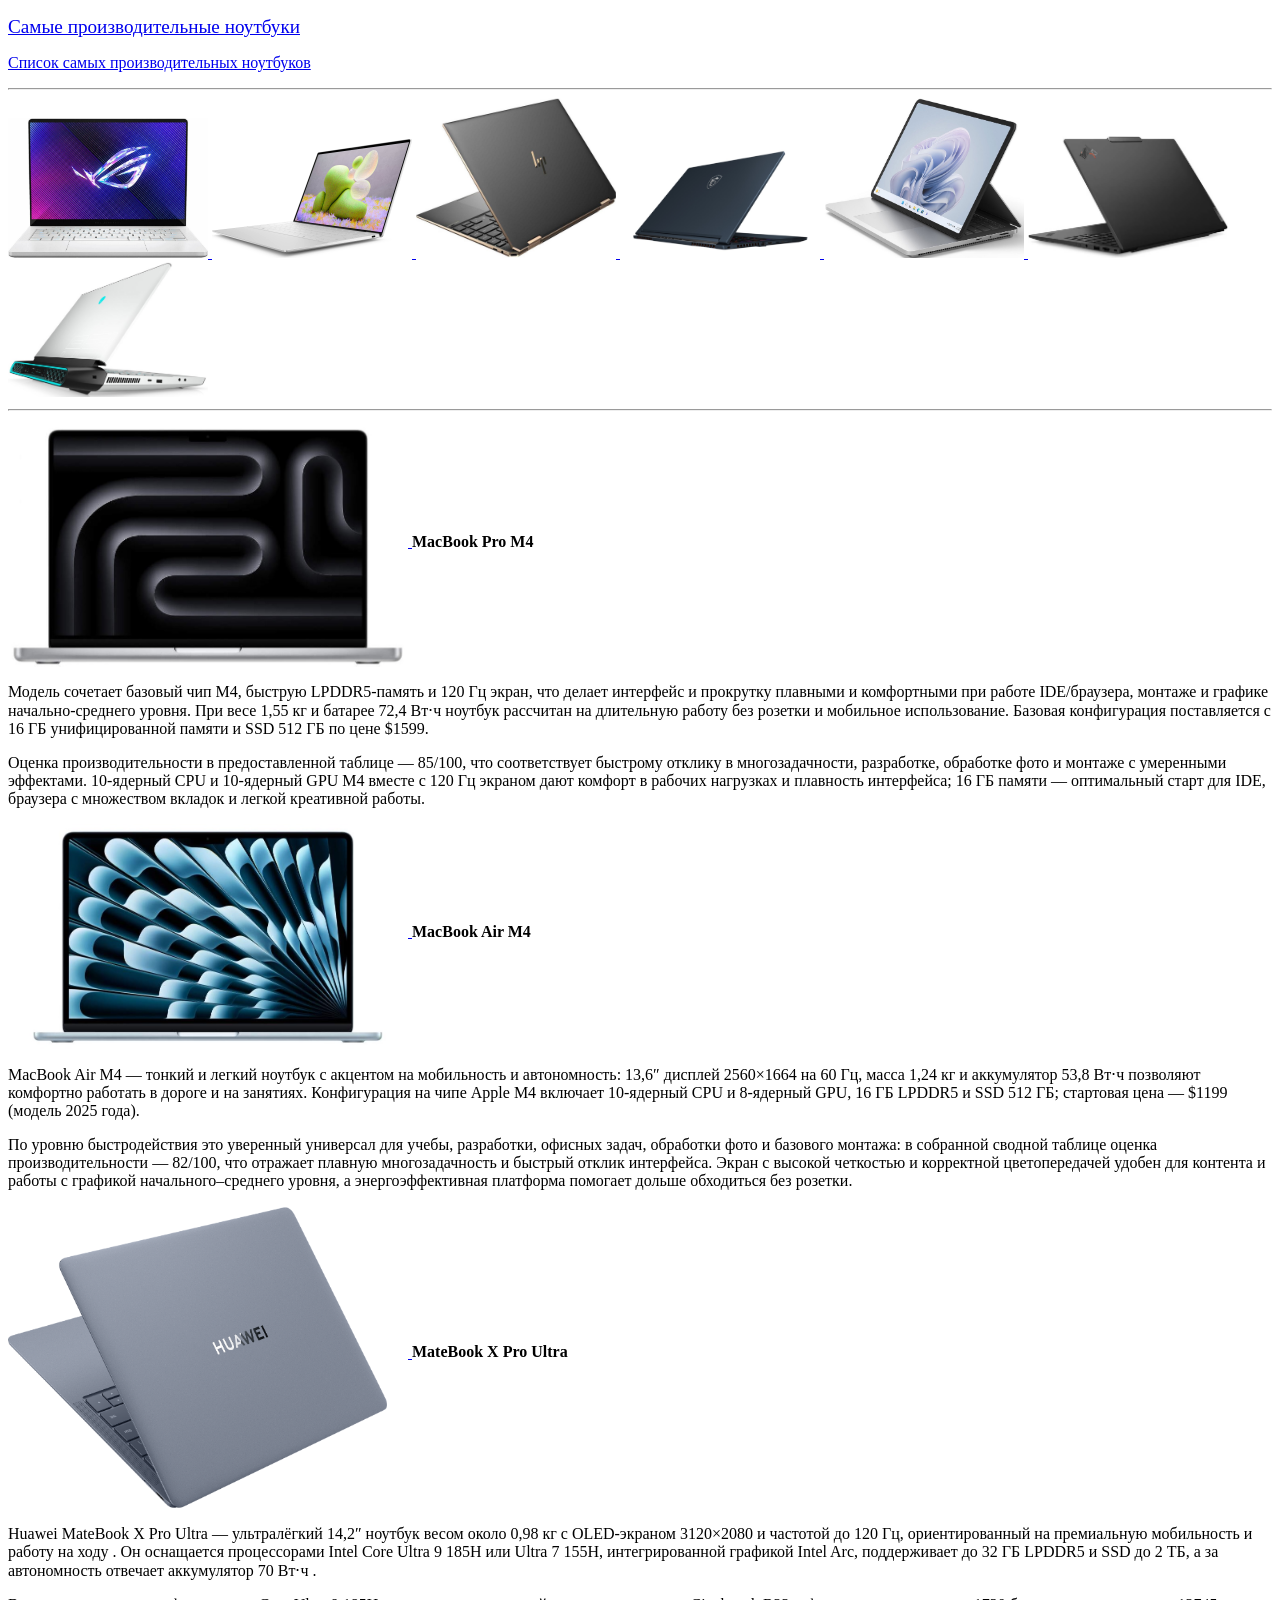
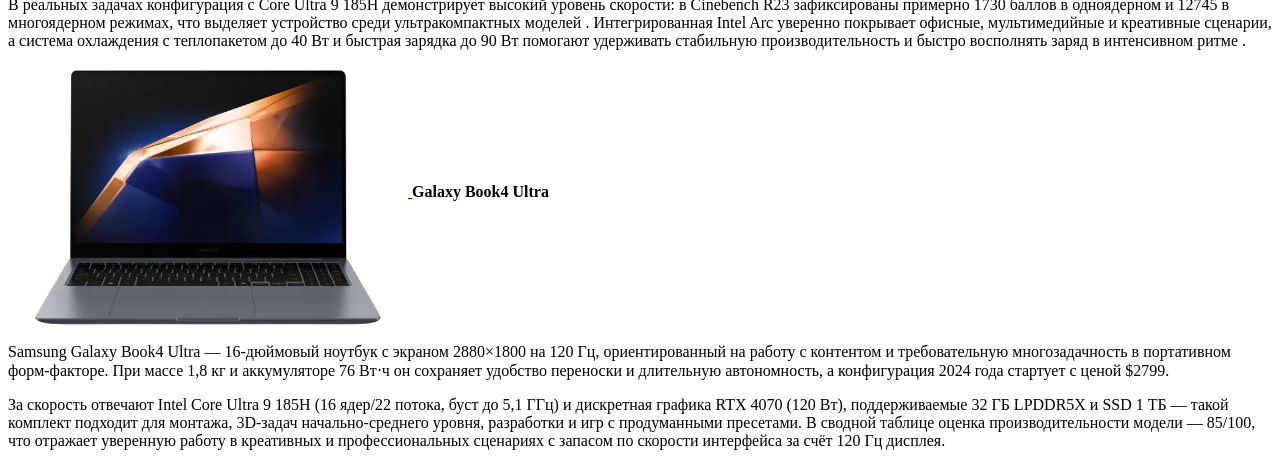
==== index.html @ f4b6ca5a "Initial commit Взял основу сайта из практического занятия 1" ====
<!DOCTYPE html>
<html lang="ru">
	<head>
		<meta charset="utf-8">
		<meta name="viewport" content="width=device-width, initial-scale=1">
		<title>Главная страница</title>
	</head>
	<body>
		<div class="links">
			<p>
				<a href="index.html"><big>Самые производительные ноутбуки</big></a>
			</p>
			<p><a href="data.html">Список самых производительных ноутбуков</a></p>
		</div>
		<hr>
		<div class="pictures">
			<a href="laptop.html" title="ROG_Zephyrus">
				<img alt=”ROG_Zephyrus” src="images/ROG_Zephyrus.jpeg" width="200">
			</a>
			<a href="index.html" title="XPS_13">
				<img alt=”XPS_13” src="images/XPS_13.jpg" width="200">
			</a>
			<a href="index.html" title="HP_Spectre_x360">
				<img alt=”HP_Spectre_x360” src="images/HP_Spectre_x360.jpeg" width="200">
			</a>
			<a href="index.html" title="MSI_Stealth_16_Studio">
				<img alt=”MSI_Stealth_16_Studio” src="images/MSI_Stealth_16_Studio.jpeg" width="200">
			</a>
			<a href="index.html" title="Microsoft-Surface-Laptop-Studio">
				<img alt=”Microsoft-Surface-Laptop-Studio” src="images/Microsoft-Surface-Laptop-Studio.jpeg" width="200">
			</a>
			<a href="index.html" title="Lenovo_ThinkPad_X1">
				<img alt=”Lenovo_ThinkPad_X1” src="images/Lenovo_ThinkPad_X1.jpg" width="200">
			</a>
			<a href="index.html" title="Alienware_Area_51m_R2">
				<img alt=”Alienware_Area_51m_R2” src="images/Alienware_Area_51m_R2.jpeg" width="200">
			</a>
		</div>
		<hr>
		<div class="devices">
			<p>
				<a href="index.html" title="MacBook Pro M4">
					<img alt=”MacBook_Pro” src="images/Macbook_Pro.jpeg" width="400" align="middle">
				</a>
				<b>MacBook Pro M4</b><br>
			</p>
			<p>
				Модель сочетает базовый чип M4, быструю LPDDR5‑память и 120 Гц экран,
				что делает интерфейс и прокрутку плавными и комфортными при работе
				IDE/браузера, монтаже и графике начально‑среднего уровня. При весе 1,55
				кг и батарее 72,4 Вт⋅ч ноутбук рассчитан на длительную работу без
				розетки и мобильное использование. Базовая конфигурация поставляется с
				16 ГБ унифицированной памяти и SSD 512 ГБ по цене $1599.
			</p>
			<p>
				Оценка производительности в предоставленной таблице — 85/100, что
				соответствует быстрому отклику в многозадачности, разработке, обработке
				фото и монтаже с умеренными эффектами. 10‑ядерный CPU и 10‑ядерный GPU
				M4 вместе с 120 Гц экраном дают комфорт в рабочих нагрузках и плавность
				интерфейса; 16 ГБ памяти — оптимальный старт для IDE, браузера с
				множеством вкладок и легкой креативной работы.
			</p>
			<p>
				<a href="index.html" title="MacBook Air M4">
					<img alt=”MacBook_Air” src="images/Macbook_Air.jpeg" width="400" align="middle">
				</a>
				<b>MacBook Air M4</b><br>
			</p>
			<p>
				MacBook Air M4 — тонкий и легкий ноутбук с акцентом на мобильность и
				автономность: 13,6″ дисплей 2560×1664 на 60 Гц, масса 1,24 кг и
				аккумулятор 53,8 Вт⋅ч позволяют комфортно работать в дороге и на
				занятиях. Конфигурация на чипе Apple M4 включает 10‑ядерный CPU и
				8‑ядерный GPU, 16 ГБ LPDDR5 и SSD 512 ГБ; стартовая цена — $1199 (модель
				2025 года).
			</p>
			<p>
				По уровню быстродействия это уверенный универсал для учебы, разработки,
				офисных задач, обработки фото и базового монтажа: в собранной сводной
				таблице оценка производительности — 82/100, что отражает плавную
				многозадачность и быстрый отклик интерфейса. Экран с высокой четкостью и
				корректной цветопередачей удобен для контента и работы с графикой
				начального–среднего уровня, а энергоэффективная платформа помогает
				дольше обходиться без розетки.
			</p>
			<p>
				<a href="index.html" title="MateBook X Pro Ultra">
					<img alt=”MateBook_X_Pro” src="images/Huawei_Matebook_X_Pro.png" width="400" align="middle">
				</a>
				<b>MateBook X Pro Ultra</b><br>
			</p>
			<p>
				Huawei MateBook X Pro Ultra — ультралёгкий 14,2″ ноутбук весом около
				0,98 кг с OLED‑экраном 3120×2080 и частотой до 120 Гц, ориентированный
				на премиальную мобильность и работу на ходу . Он оснащается процессорами
				Intel Core Ultra 9 185H или Ultra 7 155H, интегрированной графикой Intel
				Arc, поддерживает до 32 ГБ LPDDR5 и SSD до 2 ТБ, а за автономность
				отвечает аккумулятор 70 Вт⋅ч .
			</p>
			<p>
				В реальных задачах конфигурация с Core Ultra 9 185H демонстрирует
				высокий уровень скорости: в Cinebench R23 зафиксированы примерно 1730
				баллов в одноядерном и 12745 в многоядерном режимах, что выделяет
				устройство среди ультракомпактных моделей . Интегрированная Intel Arc
				уверенно покрывает офисные, мультимедийные и креативные сценарии, а
				система охлаждения с теплопакетом до 40 Вт и быстрая зарядка до 90 Вт
				помогают удерживать стабильную производительность и быстро восполнять
				заряд в интенсивном ритме .
			</p>
			<p>
				<a href="index.html" title="Galaxy Book4 Ultra">
					<img alt=”Galaxy_Book4_Ultra” src="images/Samsung_Galaxy_Book4_Ultra.jpeg" width="400" align="middle">
				</a>
				<b>Galaxy Book4 Ultra</b><br>
			</p>
			<p>
				Samsung Galaxy Book4 Ultra — 16‑дюймовый ноутбук с экраном 2880×1800 на
				120 Гц, ориентированный на работу с контентом и требовательную
				многозадачность в портативном форм‑факторе. При массе 1,8 кг и
				аккумуляторе 76 Вт⋅ч он сохраняет удобство переноски и длительную
				автономность, а конфигурация 2024 года стартует с ценой $2799.
			</p>
			<p>
				За скорость отвечают Intel Core Ultra 9 185H (16 ядер/22 потока, буст до
				5,1 ГГц) и дискретная графика RTX 4070 (120 Вт), поддерживаемые 32 ГБ
				LPDDR5X и SSD 1 ТБ — такой комплект подходит для монтажа, 3D‑задач
				начально‑среднего уровня, разработки и игр с продуманными пресетами. В
				сводной таблице оценка производительности модели — 85/100, что отражает
				уверенную работу в креативных и профессиональных сценариях с запасом по
				скорости интерфейса за счёт 120 Гц дисплея.
			</p>
		</div>
	</body>
</html>
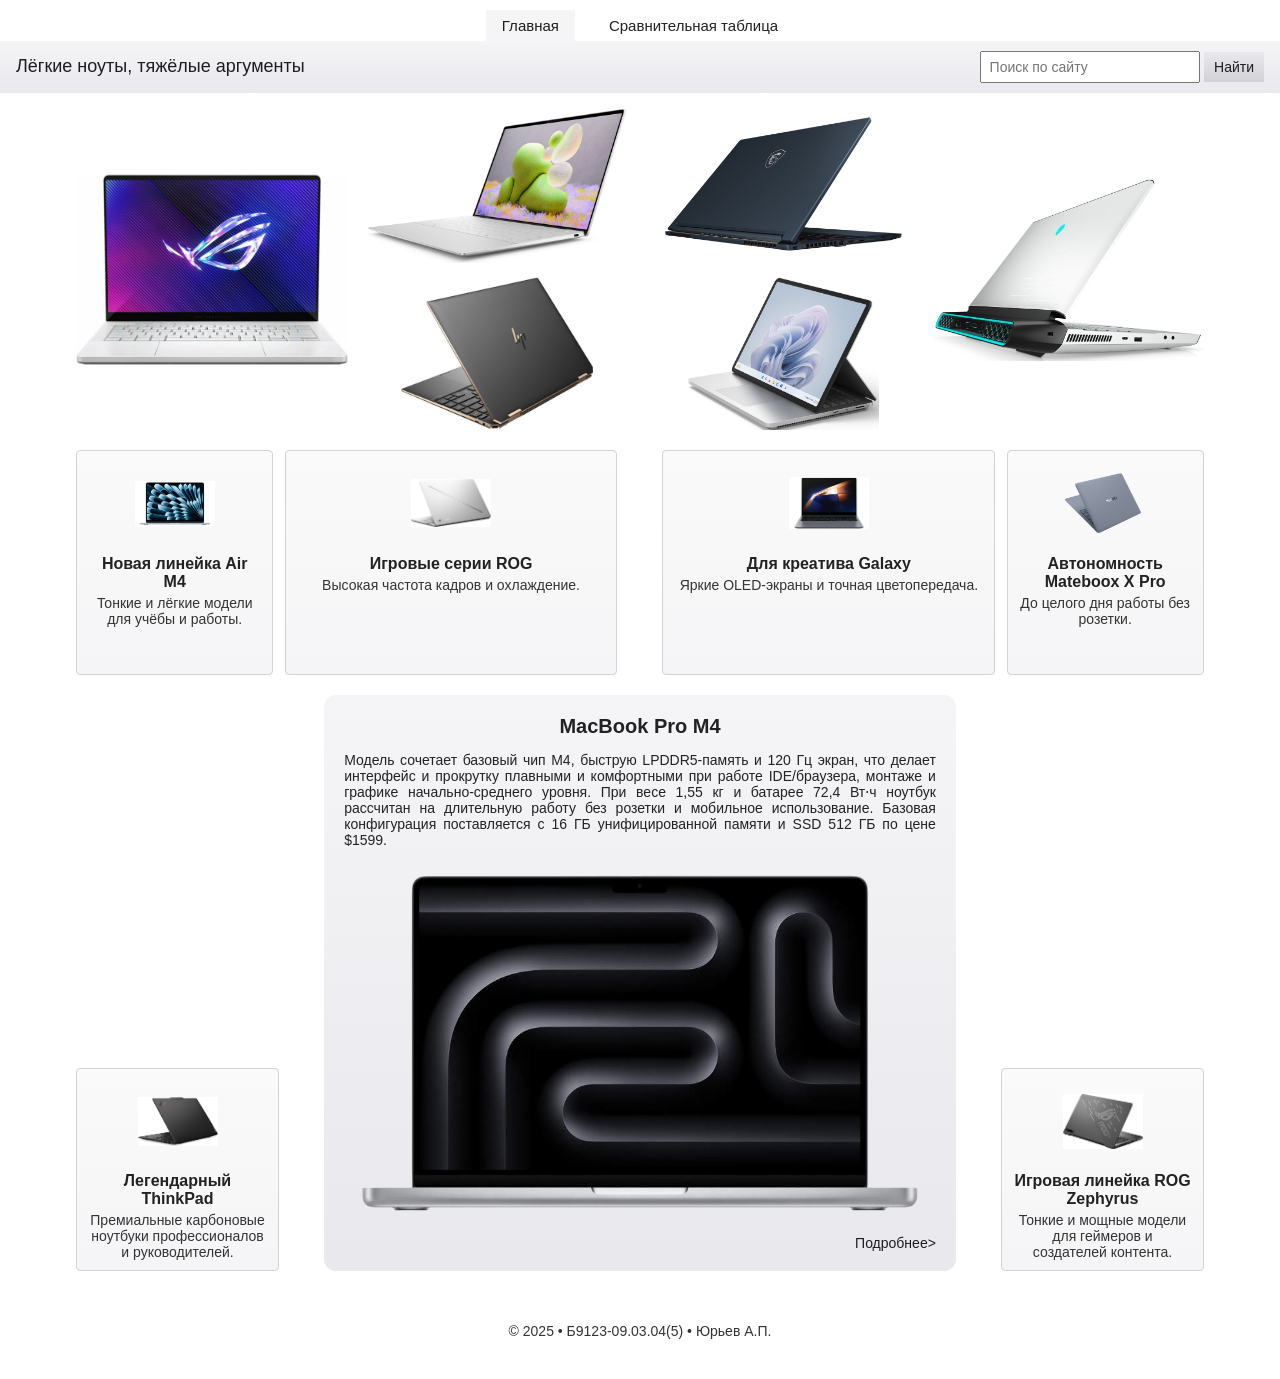
==== commit db25e370: "Update structure" ====
--- a/index.html
+++ b/index.html
@@ -1,134 +1,124 @@
 <!DOCTYPE html>
 <html lang="ru">
-	<head>
-		<meta charset="utf-8">
-		<meta name="viewport" content="width=device-width, initial-scale=1">
-		<title>Главная страница</title>
-	</head>
-	<body>
-		<div class="links">
-			<p>
-				<a href="index.html"><big>Самые производительные ноутбуки</big></a>
-			</p>
-			<p><a href="data.html">Список самых производительных ноутбуков</a></p>
-		</div>
-		<hr>
-		<div class="pictures">
-			<a href="laptop.html" title="ROG_Zephyrus">
-				<img alt=”ROG_Zephyrus” src="images/ROG_Zephyrus.jpeg" width="200">
-			</a>
-			<a href="index.html" title="XPS_13">
-				<img alt=”XPS_13” src="images/XPS_13.jpg" width="200">
-			</a>
-			<a href="index.html" title="HP_Spectre_x360">
-				<img alt=”HP_Spectre_x360” src="images/HP_Spectre_x360.jpeg" width="200">
-			</a>
-			<a href="index.html" title="MSI_Stealth_16_Studio">
-				<img alt=”MSI_Stealth_16_Studio” src="images/MSI_Stealth_16_Studio.jpeg" width="200">
-			</a>
-			<a href="index.html" title="Microsoft-Surface-Laptop-Studio">
-				<img alt=”Microsoft-Surface-Laptop-Studio” src="images/Microsoft-Surface-Laptop-Studio.jpeg" width="200">
-			</a>
-			<a href="index.html" title="Lenovo_ThinkPad_X1">
-				<img alt=”Lenovo_ThinkPad_X1” src="images/Lenovo_ThinkPad_X1.jpg" width="200">
-			</a>
-			<a href="index.html" title="Alienware_Area_51m_R2">
-				<img alt=”Alienware_Area_51m_R2” src="images/Alienware_Area_51m_R2.jpeg" width="200">
-			</a>
-		</div>
-		<hr>
-		<div class="devices">
-			<p>
-				<a href="index.html" title="MacBook Pro M4">
-					<img alt=”MacBook_Pro” src="images/Macbook_Pro.jpeg" width="400" align="middle">
-				</a>
-				<b>MacBook Pro M4</b><br>
-			</p>
-			<p>
-				Модель сочетает базовый чип M4, быструю LPDDR5‑память и 120 Гц экран,
-				что делает интерфейс и прокрутку плавными и комфортными при работе
-				IDE/браузера, монтаже и графике начально‑среднего уровня. При весе 1,55
-				кг и батарее 72,4 Вт⋅ч ноутбук рассчитан на длительную работу без
-				розетки и мобильное использование. Базовая конфигурация поставляется с
-				16 ГБ унифицированной памяти и SSD 512 ГБ по цене $1599.
-			</p>
-			<p>
-				Оценка производительности в предоставленной таблице — 85/100, что
-				соответствует быстрому отклику в многозадачности, разработке, обработке
-				фото и монтаже с умеренными эффектами. 10‑ядерный CPU и 10‑ядерный GPU
-				M4 вместе с 120 Гц экраном дают комфорт в рабочих нагрузках и плавность
-				интерфейса; 16 ГБ памяти — оптимальный старт для IDE, браузера с
-				множеством вкладок и легкой креативной работы.
-			</p>
-			<p>
-				<a href="index.html" title="MacBook Air M4">
-					<img alt=”MacBook_Air” src="images/Macbook_Air.jpeg" width="400" align="middle">
-				</a>
-				<b>MacBook Air M4</b><br>
-			</p>
-			<p>
-				MacBook Air M4 — тонкий и легкий ноутбук с акцентом на мобильность и
-				автономность: 13,6″ дисплей 2560×1664 на 60 Гц, масса 1,24 кг и
-				аккумулятор 53,8 Вт⋅ч позволяют комфортно работать в дороге и на
-				занятиях. Конфигурация на чипе Apple M4 включает 10‑ядерный CPU и
-				8‑ядерный GPU, 16 ГБ LPDDR5 и SSD 512 ГБ; стартовая цена — $1199 (модель
-				2025 года).
-			</p>
-			<p>
-				По уровню быстродействия это уверенный универсал для учебы, разработки,
-				офисных задач, обработки фото и базового монтажа: в собранной сводной
-				таблице оценка производительности — 82/100, что отражает плавную
-				многозадачность и быстрый отклик интерфейса. Экран с высокой четкостью и
-				корректной цветопередачей удобен для контента и работы с графикой
-				начального–среднего уровня, а энергоэффективная платформа помогает
-				дольше обходиться без розетки.
-			</p>
-			<p>
-				<a href="index.html" title="MateBook X Pro Ultra">
-					<img alt=”MateBook_X_Pro” src="images/Huawei_Matebook_X_Pro.png" width="400" align="middle">
-				</a>
-				<b>MateBook X Pro Ultra</b><br>
-			</p>
-			<p>
-				Huawei MateBook X Pro Ultra — ультралёгкий 14,2″ ноутбук весом около
-				0,98 кг с OLED‑экраном 3120×2080 и частотой до 120 Гц, ориентированный
-				на премиальную мобильность и работу на ходу . Он оснащается процессорами
-				Intel Core Ultra 9 185H или Ultra 7 155H, интегрированной графикой Intel
-				Arc, поддерживает до 32 ГБ LPDDR5 и SSD до 2 ТБ, а за автономность
-				отвечает аккумулятор 70 Вт⋅ч .
-			</p>
-			<p>
-				В реальных задачах конфигурация с Core Ultra 9 185H демонстрирует
-				высокий уровень скорости: в Cinebench R23 зафиксированы примерно 1730
-				баллов в одноядерном и 12745 в многоядерном режимах, что выделяет
-				устройство среди ультракомпактных моделей . Интегрированная Intel Arc
-				уверенно покрывает офисные, мультимедийные и креативные сценарии, а
-				система охлаждения с теплопакетом до 40 Вт и быстрая зарядка до 90 Вт
-				помогают удерживать стабильную производительность и быстро восполнять
-				заряд в интенсивном ритме .
-			</p>
-			<p>
-				<a href="index.html" title="Galaxy Book4 Ultra">
-					<img alt=”Galaxy_Book4_Ultra” src="images/Samsung_Galaxy_Book4_Ultra.jpeg" width="400" align="middle">
-				</a>
-				<b>Galaxy Book4 Ultra</b><br>
-			</p>
-			<p>
-				Samsung Galaxy Book4 Ultra — 16‑дюймовый ноутбук с экраном 2880×1800 на
-				120 Гц, ориентированный на работу с контентом и требовательную
-				многозадачность в портативном форм‑факторе. При массе 1,8 кг и
-				аккумуляторе 76 Вт⋅ч он сохраняет удобство переноски и длительную
-				автономность, а конфигурация 2024 года стартует с ценой $2799.
-			</p>
-			<p>
-				За скорость отвечают Intel Core Ultra 9 185H (16 ядер/22 потока, буст до
-				5,1 ГГц) и дискретная графика RTX 4070 (120 Вт), поддерживаемые 32 ГБ
-				LPDDR5X и SSD 1 ТБ — такой комплект подходит для монтажа, 3D‑задач
-				начально‑среднего уровня, разработки и игр с продуманными пресетами. В
-				сводной таблице оценка производительности модели — 85/100, что отражает
-				уверенную работу в креативных и профессиональных сценариях с запасом по
-				скорости интерфейса за счёт 120 Гц дисплея.
-			</p>
-		</div>
-	</body>
+<head>
+  <meta charset="UTF-8">
+  <meta name="viewport" content="width=device-width, initial-scale=1">
+  <title>Ноутбуки — главная</title>
+  <link rel="stylesheet" href="../css/style.css">
+</head>
+<body>
+
+  <nav class="topnav">
+    <ul class="topnav__list">
+      <li class="topnav__item topnav__item--active"><a href="#">Главная</a></li>
+      <li class="topnav__item"><a href="data.html">Сравнительная таблица</a></li>
+    </ul>
+  </nav>
+
+  <div class="brandbar">
+    <div class="brandbar__inner">
+      <span class="brandbar__logo">Лёгкие ноуты, тяжёлые аргументы</span>
+      <div class="brandbar__search">
+        <input type="text" placeholder="Поиск по сайту">
+        <button type="button">Найти</button>
+      </div>
+    </div>
+  </div>
+
+  <main class="page">
+
+    <section class="gallery">
+      <div class="column column-tall">
+        <div class="cell">
+          <a href="laptop.html">
+            <img src="images/ROG_Zephyrus.jpeg" alt="Фото 1">
+          </a>
+        </div>
+      </div>
+
+      <div class="column column-mid">
+        <div class="cell">
+          <img src="images/XPS_13.jpg" alt="Фото 2">
+        </div>
+        <div class="cell">
+          <img src="images/HP_Spectre_x360.jpeg" alt="Фото 3">
+        </div>
+      </div>
+
+      <div class="column column-mid">
+        <div class="cell">
+          <img src="images/MSI_Stealth_16_Studio.jpeg" alt="Фото 4">
+        </div>
+        <div class="cell">
+          <img src="images/Microsoft-Surface-Laptop-Studio.jpeg" alt="Фото 5">
+        </div>
+      </div>
+
+      <div class="column column-tall">
+        <div class="cell">
+          <img src="images/Alienware_Area_51m_R2.jpeg" alt="Фото 6">
+        </div>
+      </div>
+    </section>
+
+    <section class="cards cards--top">
+      <article class="card card--narrow">
+        <img class="card__pic" src="images/Macbook_Air.jpeg" alt="Мини">
+        <h3 class="card__title">Новая линейка Air M4</h3>
+        <p class="card__text">Тонкие и лёгкие модели для учёбы и работы.</p>
+      </article>
+
+      <article class="card card--wide">
+        <img class="card__pic" src="images/ROG_Zephyrus_1.jpeg" alt="Мини">
+        <h3 class="card__title">Игровые серии ROG</h3>
+        <p class="card__text">Высокая частота кадров и охлаждение.</p>
+      </article>
+
+      <div class="cards__spacer" aria-hidden="true"></div>
+
+      <article class="card card--wide">
+        <img class="card__pic" src="images/Samsung_Galaxy_Book4_Ultra.jpeg" alt="Мини">
+        <h3 class="card__title">Для креатива Galaxy</h3>
+        <p class="card__text">Яркие OLED‑экраны и точная цветопередача.</p>
+      </article>
+
+      <article class="card card--narrow">
+        <img class="card__pic" src="images/Huawei_Matebook_X_Pro.png" alt="Мини">
+        <h3 class="card__title">Автономность Mateboox X Pro</h3>
+        <p class="card__text">До целого дня работы без розетки.</p>
+      </article>
+    </section>
+
+    <section class="feature-row">
+      <article class="card card--side">
+        <img class="card__pic" src="images/Lenovo_ThinkPad_X1.jpg" alt="Мини">
+        <h3 class="card__title">Легендарный ThinkPad</h3>
+        <p class="card__text">Премиальные карбоновые ноутбуки профессионалов и руководителей.
+        </p>
+      </article>
+
+      <section class="feature">
+        <h2 class="feature__title">MacBook Pro M4</h2>
+        <p>Модель сочетает базовый чип M4, быструю LPDDR5‑память и 120 Гц экран, что делает интерфейс и прокрутку плавными и комфортными при работе IDE/браузера, монтаже и графике начально‑среднего уровня. При весе 1,55 кг и батарее 72,4 Вт⋅ч ноутбук рассчитан на длительную работу без розетки и мобильное использование. Базовая конфигурация поставляется с 16 ГБ унифицированной памяти и SSD 512 ГБ по цене $1599.</p>
+        <div class="feature__image">
+          <img src="images/Macbook_Pro.png" alt="Широкое изображение">
+        </div>
+        <a class="feature__more" href="#">Подробнее&gt;</a>
+      </section>
+
+      <article class="card card--side">
+        <img class="card__pic" src="images/ROG_Zephyrus_2.jpeg" alt="Мини">
+        <h3 class="card__title">Игровая линейка ROG Zephyrus</h3>
+        <p class="card__text">Тонкие и мощные модели для геймеров и создателей контента.
+        </p>
+      </article>
+    </section>
+
+  </main>
+
+  <footer class="footer">
+    <p>© 2025 • Б9123-09.03.04(5) • Юрьев А.П.</p>
+  </footer>
+
+</body>
 </html>
--- a/css/style.css
+++ b/css/style.css
@@ -0,0 +1,246 @@
+* { box-sizing: border-box; }
+html, body { margin: 0; padding: 0; }
+body { font-family: Arial, sans-serif; color: #222; background: #fff; }
+
+.topnav {
+  padding: 10px 0 0;
+  margin: 0;
+  border-bottom: 0;
+  text-align: center; 
+}
+
+.topnav__list {
+  list-style: none;
+  margin: 0 auto;
+  padding: 0 12px;
+  max-width: none;
+  width: 90%;
+  font-size: 0; 
+}
+
+.topnav__item {
+  display: inline-block;
+  margin: 0 9px; 
+}
+
+.topnav__item a {
+  display: block;
+  padding: 8px 16px;
+  text-decoration: none;
+  color: #222;
+  background: transparent;
+  line-height: 1;
+  font-size: 15px;
+}
+
+.topnav__item--active a { 
+  background: linear-gradient(180deg, #f6f5f5, #f5f5f7); 
+  color: #1d1d1f; 
+}
+.brandbar { 
+  background: linear-gradient(180deg, #f5f5f7, #e8e8ed); 
+}
+.brandbar__inner {
+  margin: 0;
+  max-width: none;
+  width: 100%;
+  padding: 10px 16px;
+  overflow: hidden; 
+}
+
+.brandbar__logo {
+  color: #1d1d1f;
+  font-size: 18px;
+  float: left;
+  margin: 0;
+  line-height: 30px; 
+}
+
+.brandbar__search {
+  float: right; 
+}
+
+.brandbar__search input { padding: 6px 8px; font-size: 14px; width: 220px; }
+.brandbar__search button {
+  padding: 7px 10px;
+  font-size: 14px;
+  background: linear-gradient(180deg, #e8e8ed, #d1d1d6);
+  color: #1d1d1f;
+  border: none;
+  cursor: pointer;
+}
+
+.page { max-width: none; width: 90%; margin: 16px auto; padding: 0 12px; }
+
+.gallery {
+  overflow: hidden; 
+  margin: 0 -7px;
+}
+
+.column {
+  float: left;
+  width: 25%;
+  padding: 0 7px; 
+}
+
+.column-tall {
+  height: calc(24vw + 14px);
+}
+
+.column-mid .cell {
+  height: 12vw;
+  margin-bottom: 14px;
+}
+
+.column-mid .cell:last-child {
+  margin-bottom: 0;
+}
+
+.cell {
+  overflow: hidden;
+  border-radius: 4px;
+  height: 100%;
+}
+
+.cell img {
+  width: 100%;
+  height: 100%;
+  object-fit: contain;
+  display: block;
+}
+
+.cards {
+  overflow: hidden; 
+  margin: 20px 0;
+}
+
+.cards--top .card {
+  float: left;
+  margin-right: 1%;
+  height: 25vh;
+  text-align: center;
+}
+
+.cards--top .card--narrow {
+  width: 17.5%;
+}
+
+.cards--top .card--wide {
+  width: 29.5%;
+}
+
+.cards__spacer {
+  width: 2%;
+  float: left;
+  height: 1px;
+  margin-right: 1%;
+}
+
+.cards--top .card:last-child {
+  margin-right: 0;
+}
+
+.card {
+  border: 1px solid #d2d2d7;
+  padding: 12px 12px 10px;
+  border-radius: 4px;
+  background: linear-gradient(180deg, #fafafa, #f5f5f7);
+  text-align: center;
+}
+
+.card__pic {
+  width: 6vw;
+  height: 6vw;
+  min-width: 80px;
+  min-height: 80px;
+  max-width: 120px;
+  max-height: 120px;
+  object-fit: contain;
+  display: inline-block;
+}
+
+.card__title {
+  margin: 8px 0 4px;
+  font-size: 16px;
+}
+
+.card__text {
+  margin: 0;
+  font-size: 14px;
+  color: #333;
+}
+
+.feature-row {
+  margin: 20px 0;
+  min-height: 40vh;
+  text-align: justify; 
+  font-size: 0; 
+}
+
+.feature-row::after {
+  content: '';
+  display: inline-block;
+  width: 100%;
+  height: 0;
+}
+
+.card--side {
+  width: 18%;
+  display: inline-block;
+  vertical-align: bottom;
+  font-size: 14px;
+}
+
+.feature {
+  width: 56%;
+  margin: 0 2%;
+  display: inline-block;
+  vertical-align: bottom;
+  background: linear-gradient(180deg, #f5f5f7, #e8e8ed);
+  border-radius: 12px;
+  padding: 20px;
+  min-height: 200px;
+  font-size: 14px;
+}
+
+.feature__title {
+  text-align: center;
+  margin: 0 0 12px;
+  font-size: 20px;
+}
+
+.feature__image {
+  border-radius: 10px;
+  padding: 10px;
+  height: calc(100% - 50px);
+}
+
+.feature__image img {
+  width: 100%;
+  height: 100%;
+  object-fit: contain;
+  display: block;
+}
+
+.feature__more {
+  display: block;
+  text-align: right;
+  margin-top: 10px;
+  text-decoration: none;
+  color: #1d1d1f;
+  font-size: 14px;
+}
+
+.footer {
+  text-align: center;
+  color: #333;
+  padding: 18px 12px 26px;
+  font-size: 14px;
+  clear: both; 
+}
+
+.clearfix::after {
+  content: "";
+  display: table;
+  clear: both;
+}
